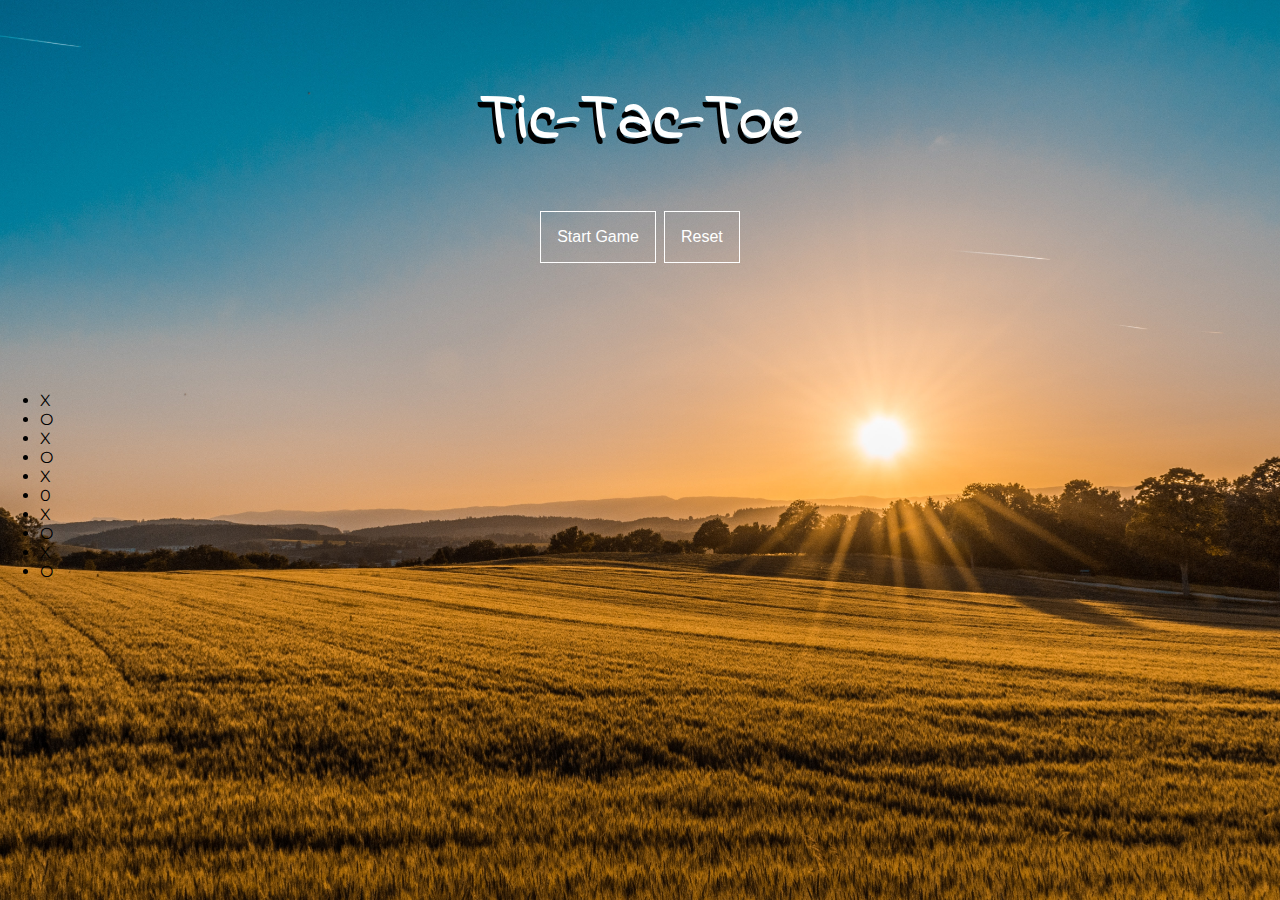
==== index.html @ ef4c8a73 "added an unordered list for animations" ====
<!DOCTYPE html>
<html lang="en">
<head>
    <meta charset="UTF-8">
    <meta name="viewport" content="width=device-width, initial-scale=1.0">
    <meta http-equiv="X-UA-Compatible" content="ie=edge">
    <link href="https://fonts.googleapis.com/css2?family=Indie+Flower&display=swap" rel="stylesheet"> 
    <link href="https://fonts.googleapis.com/css?family=Montserrat:200&display=swap" rel="stylesheet">
    <link rel="stylesheet" type="text/css" href="style.css">
    <script src="main.js" defer></script>
    <title>Tic Tac Toe</title>
</head>
<body class="background">
    <header class="header">
        <h1 class="message"><span class="red">Tic</span>-<span class="green">Tac</span>-<span class="blue">Toe</span></h1>
        <button class="startButton">start game</button>
        <button class="resetButton">reset</button>
    </header>
    <section class="grid-container">
        <div id="box1" class="grid-box"><span class="content"></span></div>
        <div id="box2" class="grid-box"><span class="content"></span></div>
        <div id="box3" class="grid-box"><span class="content"></span></div>
        <div id="box4" class="grid-box"><span class="content"></span></div>
        <div id="box5" class="grid-box"><span class="content"></span></div>
        <div id="box6" class="grid-box"><span class="content"></span></div>
        <div id="box7" class="grid-box"><span class="content"></span></div>
        <div id="box8" class="grid-box"><span class="content"></span></div>
        <div id="box9" class="grid-box"><span class="content"></span></div>
    </section>
    <ul class="circles">
        <li class="red">X</li>
        <li class="red">O</li>
        <li class="red">X</li>
        <li class="green">O</li>
        <li class="green">X</li>
        <li class="green">0</li>
        <li class="blue">X</li>
        <li class="blue">O</li>
        <li class="blue">X</li>
        <li class="blue">O</li>
    </ul> 
</body>
</html>
---- style.css ----
body {
  padding: 0;
  margin: 0;
  font-family: "Montserrat", sans-serif;
  text-transform: capitalize;
  background: url("images/field.jpg") no-repeat center fixed;
  background-color: #232323;
  background-size: cover;
}

.header {
  color: white;
  text-align: center;
  margin-bottom: 3em;
  padding: 1em;
  border: 0;
  font-family: "Indie Flower", cursive;
  text-transform: capitalize;
  font-size: 2rem;
  text-shadow: black -3px 6px;
}

button {
  background: none;
  border: 1px solid white;
  color: white;
  padding: 1em;
  font-size: 0.5em;
  text-transform: capitalize;
  transition: all 0.5s;
}

button:hover {
  background-color: white;
  border: 1px solid black;
  color: black;
}

.border {
  display: flex;
  justify-content: center;
}

.flex {
  height: 400px;
  width: 50vh;
  display: flex;
  flex-wrap: wrap;
  justify-content: center;
  flex-direction: row;
  align-content: center;
  margin: 0;
}

.gameBox {
  box-sizing: border-box;
  padding: 4em;
  margin: 0;
  color: white;
  border: 1px solid white;
}

.gameBox:hover {
  border: 2px solid cyan;
}

#box1 {
  border-left: none;
  border-top: none;
}

#box2 {
  border-top: none;
}

#box3 {
  border-top: none;
  border-right: none;
}

#box4 {
  border-left: none;
}

#box6 {
  border-right: none;
}

#box7 {
  border-left: none;
  border-bottom: none;
}

#box8 {
  border-bottom: none;
}

#box9 {
  border-right: none;
  border-bottom: none;
}

.space {
  display: block;
  height: 5px;
  width: 5px;
}

/*# sourceMappingURL=style.css.map */
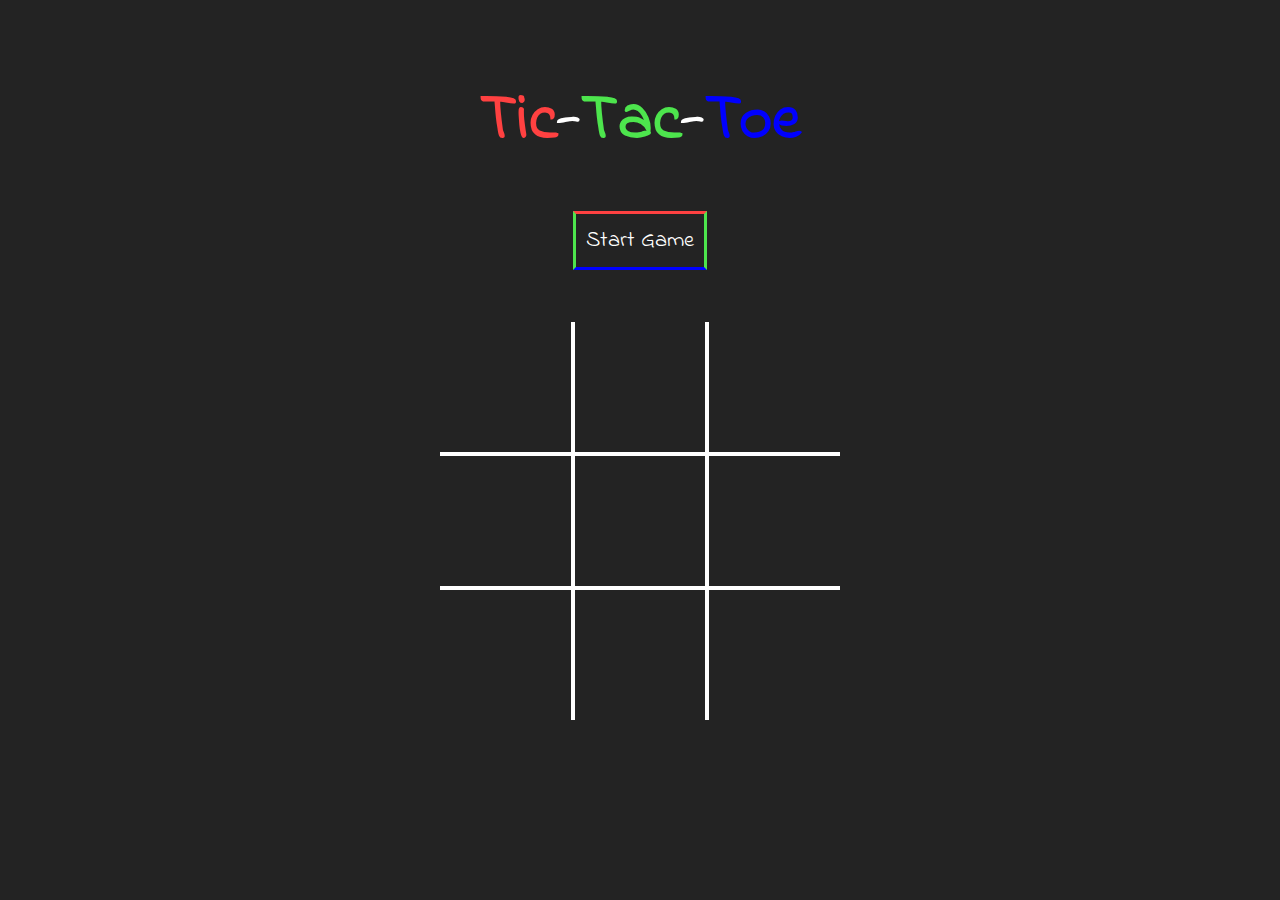
==== commit 795286f0: "add data attribute to grid boxes" ====
--- a/index.html
+++ b/index.html
@@ -14,18 +14,18 @@
     <header class="header">
         <h1 class="message"><span class="red">Tic</span>-<span class="green">Tac</span>-<span class="blue">Toe</span></h1>
         <button class="startButton">start game</button>
-        <button class="resetButton">reset</button>
+        <!-- <button class="resetButton">reset</button> -->
     </header>
     <section class="grid-container">
-        <div id="box1" class="grid-box"><span class="content"></span></div>
-        <div id="box2" class="grid-box"><span class="content"></span></div>
-        <div id="box3" class="grid-box"><span class="content"></span></div>
-        <div id="box4" class="grid-box"><span class="content"></span></div>
-        <div id="box5" class="grid-box"><span class="content"></span></div>
-        <div id="box6" class="grid-box"><span class="content"></span></div>
-        <div id="box7" class="grid-box"><span class="content"></span></div>
-        <div id="box8" class="grid-box"><span class="content"></span></div>
-        <div id="box9" class="grid-box"><span class="content"></span></div>
+        <div id="box1" class="grid-box" data-index-number="0"><span class="content"></span></div>
+        <div id="box2" class="grid-box" data-index-number="1"><span class="content"></span></div>
+        <div id="box3" class="grid-box" data-index-number="2"><span class="content"></span></div>
+        <div id="box4" class="grid-box" data-index-number="3"><span class="content"></span></div>
+        <div id="box5" class="grid-box" data-index-number="4"><span class="content"></span></div>
+        <div id="box6" class="grid-box" data-index-number="5"><span class="content"></span></div>
+        <div id="box7" class="grid-box" data-index-number="6"><span class="content"></span></div>
+        <div id="box8" class="grid-box" data-index-number="7"><span class="content"></span></div>
+        <div id="box9" class="grid-box" data-index-number="8"><span class="content"></span></div>
     </section>
     <ul class="circles">
         <li class="red">X</li>
--- a/style.css
+++ b/style.css
@@ -1,66 +1,88 @@
+button, body {
+  font-family: "Indie Flower", cursive;
+  text-transform: capitalize;
+}
+
+.content, .grid-box {
+  display: flex;
+  justify-content: center;
+  align-items: center;
+}
+
+button:hover, button {
+  border-top: 3px solid #ff4141;
+  border-right: 3px solid #4de54d;
+  border-bottom: 3px solid blue;
+  border-left: 3px solid #4de54d;
+}
+
 body {
+  position: relative;
+  height: 100vh;
   padding: 0;
   margin: 0;
-  font-family: "Montserrat", sans-serif;
-  text-transform: capitalize;
-  background: url("images/field.jpg") no-repeat center fixed;
   background-color: #232323;
-  background-size: cover;
+}
+
+.red {
+  color: #ff4141;
+}
+
+.green {
+  color: #4de54d;
+}
+
+.blue {
+  color: blue;
 }
 
 .header {
+  position: relative;
+  margin-bottom: 20px;
+  padding: 1em;
+  z-index: 2;
   color: white;
   text-align: center;
-  margin-bottom: 3em;
-  padding: 1em;
-  border: 0;
-  font-family: "Indie Flower", cursive;
-  text-transform: capitalize;
   font-size: 2rem;
-  text-shadow: black -3px 6px;
 }
 
 button {
+  padding: 10px;
+  color: white;
+  font-size: 0.7em;
   background: none;
-  border: 1px solid white;
+  transition: all 0.5s;
+}
+
+button:hover {
+  color: black;
+  background-color: white;
+}
+
+.grid-container {
+  display: grid;
+  grid-template-columns: repeat(3, auto);
+  grid-gap: 0;
+  position: relative;
+  z-index: 2;
+  max-width: 400px;
+  margin: 0 auto;
+}
+
+.grid-box {
+  height: 130px;
+  max-height: 130px;
   color: white;
-  padding: 1em;
-  font-size: 0.5em;
-  text-transform: capitalize;
-  transition: all 0.5s;
-}
-
-button:hover {
-  background-color: white;
-  border: 1px solid black;
-  color: black;
-}
-
-.border {
-  display: flex;
-  justify-content: center;
-}
-
-.flex {
-  height: 400px;
-  width: 50vh;
-  display: flex;
-  flex-wrap: wrap;
-  justify-content: center;
-  flex-direction: row;
-  align-content: center;
-  margin: 0;
-}
-
-.gameBox {
-  box-sizing: border-box;
-  padding: 4em;
-  margin: 0;
-  color: white;
-  border: 1px solid white;
-}
-
-.gameBox:hover {
+  border: 2px solid white;
+}
+
+.content {
+  width: 50px;
+  height: 50px;
+  font-size: 3em;
+}
+
+.grid-box:hover {
   border: 2px solid cyan;
 }
 
@@ -106,4 +128,93 @@
   width: 5px;
 }
 
+.circles {
+  position: absolute;
+  top: 0;
+  left: 0;
+  width: 100%;
+  height: 100%;
+  padding: 0;
+  margin: 0;
+  overflow: hidden;
+  z-index: 1;
+  font-size: 6em;
+}
+
+.circles li {
+  position: absolute;
+  display: block;
+  list-style: none;
+  animation: animate 20s linear infinite;
+  bottom: -150px;
+}
+
+.circles li:nth-child(1) {
+  left: 25%;
+  animation-delay: 0s;
+}
+
+.circles li:nth-child(2) {
+  left: 10%;
+  animation-delay: 2s;
+  animation-duration: 12s;
+}
+
+.circles li:nth-child(3) {
+  left: 70%;
+  animation-delay: 4s;
+}
+
+.circles li:nth-child(4) {
+  left: 40%;
+  animation-delay: 0s;
+  animation-duration: 18s;
+}
+
+.circles li:nth-child(5) {
+  left: 65%;
+  animation-delay: 0s;
+}
+
+.circles li:nth-child(6) {
+  left: 75%;
+  animation-delay: 3s;
+}
+
+.circles li:nth-child(7) {
+  left: 35%;
+  animation-delay: 7s;
+}
+
+.circles li:nth-child(8) {
+  left: 50%;
+  animation-delay: 15s;
+  animation-duration: 45s;
+}
+
+.circles li:nth-child(9) {
+  left: 20%;
+  animation-delay: 2s;
+  animation-duration: 35s;
+}
+
+.circles li:nth-child(10) {
+  left: 85%;
+  animation-delay: 0s;
+  animation-duration: 11s;
+}
+
+@keyframes animate {
+  0% {
+    transform: translateY(0) rotate(0deg);
+    opacity: 1;
+    border-radius: 0;
+  }
+  100% {
+    transform: translateY(-1000px) rotate(720deg);
+    opacity: 0;
+    border-radius: 0;
+  }
+}
+
 /*# sourceMappingURL=style.css.map */
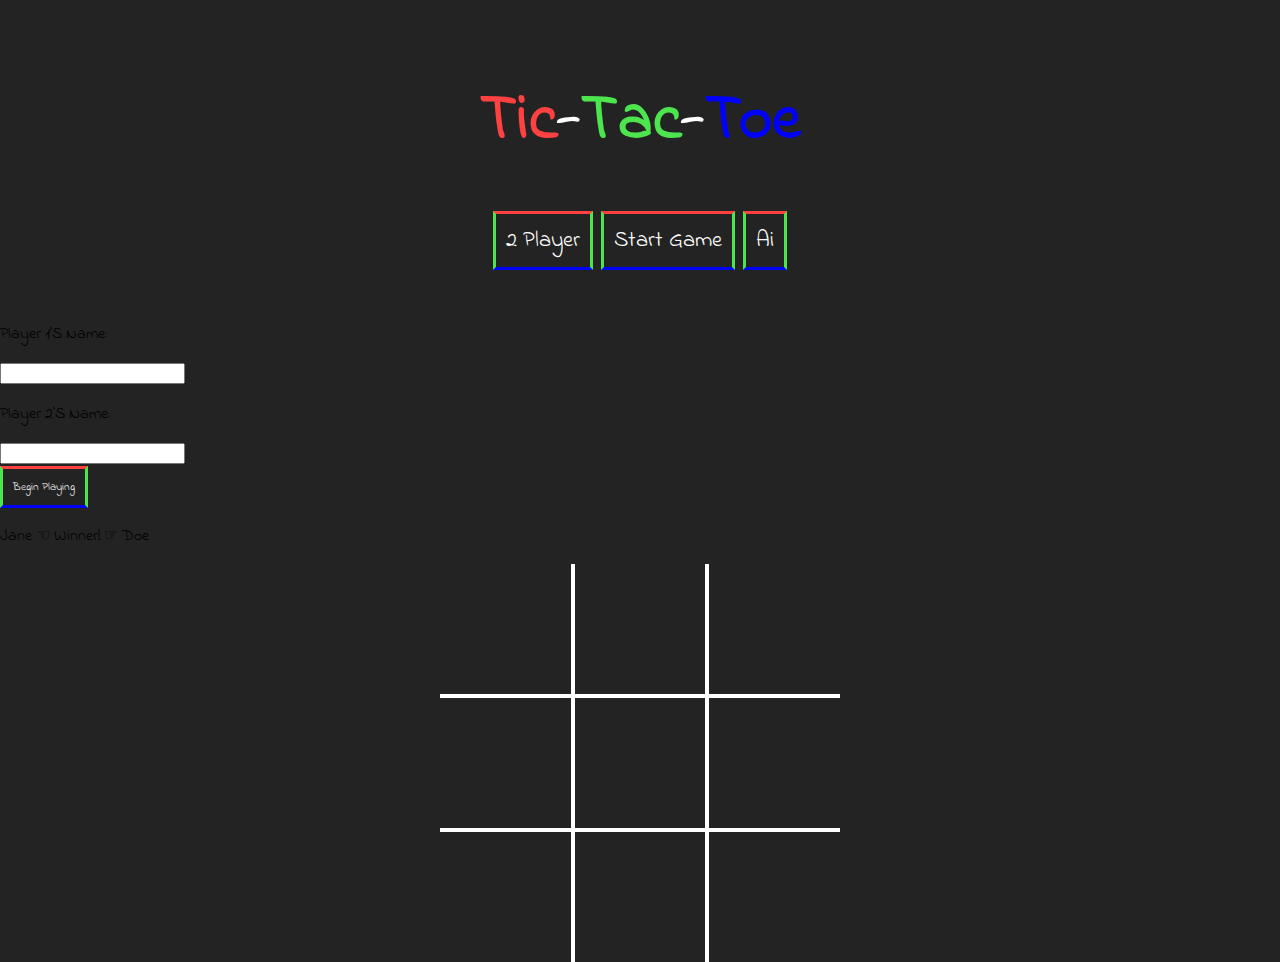
==== commit d83e7c19: "added form and paragraph for the game's status" ====
--- a/index.html
+++ b/index.html
@@ -13,19 +13,40 @@
 <body class="background">
     <header class="header">
         <h1 class="message"><span class="red">Tic</span>-<span class="green">Tac</span>-<span class="blue">Toe</span></h1>
-        <button class="startButton">start game</button>
-        <!-- <button class="resetButton">reset</button> -->
+        <button class="player-button">2 Player</button>
+        <button class="start-button">start game</button>
+        <button class="ai-button">Ai</button>
     </header>
-    <section class="grid-container">
-        <div id="box1" class="grid-box" data-index-number="0"><span class="content"></span></div>
-        <div id="box2" class="grid-box" data-index-number="1"><span class="content"></span></div>
-        <div id="box3" class="grid-box" data-index-number="2"><span class="content"></span></div>
-        <div id="box4" class="grid-box" data-index-number="3"><span class="content"></span></div>
-        <div id="box5" class="grid-box" data-index-number="4"><span class="content"></span></div>
-        <div id="box6" class="grid-box" data-index-number="5"><span class="content"></span></div>
-        <div id="box7" class="grid-box" data-index-number="6"><span class="content"></span></div>
-        <div id="box8" class="grid-box" data-index-number="7"><span class="content"></span></div>
-        <div id="box9" class="grid-box" data-index-number="8"><span class="content"></span></div>
+    <section class="form-grid">
+        <form>
+            <div>
+                <p class="form-text">Player 1's Name:</p>
+                <input type="text" name="text" class="names-input">
+            </div>
+            <div>
+                <p class="form-text">Player 2's Name:</p>
+                <input type="text" name="text" class="names-input">
+            </div>
+            <button type="button">begin playing</button>
+        </form>
+        <p class="game-status">
+            <span class="player-one">Jane</span>
+            <span class="left-arrow">&#9756;</span>
+            <span class="status">winner!</span>
+            <span class="right-arrow">&#9758;</span>
+            <span class="player-two">Doe</span>
+        </p>
+        <div class="grid-container">
+            <div id="box1" class="grid-box" data-index-number="0"><span class="content"></span></div>
+            <div id="box2" class="grid-box" data-index-number="1"><span class="content"></span></div>
+            <div id="box3" class="grid-box" data-index-number="2"><span class="content"></span></div>
+            <div id="box4" class="grid-box" data-index-number="3"><span class="content"></span></div>
+            <div id="box5" class="grid-box" data-index-number="4"><span class="content"></span></div>
+            <div id="box6" class="grid-box" data-index-number="5"><span class="content"></span></div>
+            <div id="box7" class="grid-box" data-index-number="6"><span class="content"></span></div>
+            <div id="box8" class="grid-box" data-index-number="7"><span class="content"></span></div>
+            <div id="box9" class="grid-box" data-index-number="8"><span class="content"></span></div>
+        </div>
     </section>
     <ul class="circles">
         <li class="red">X</li>
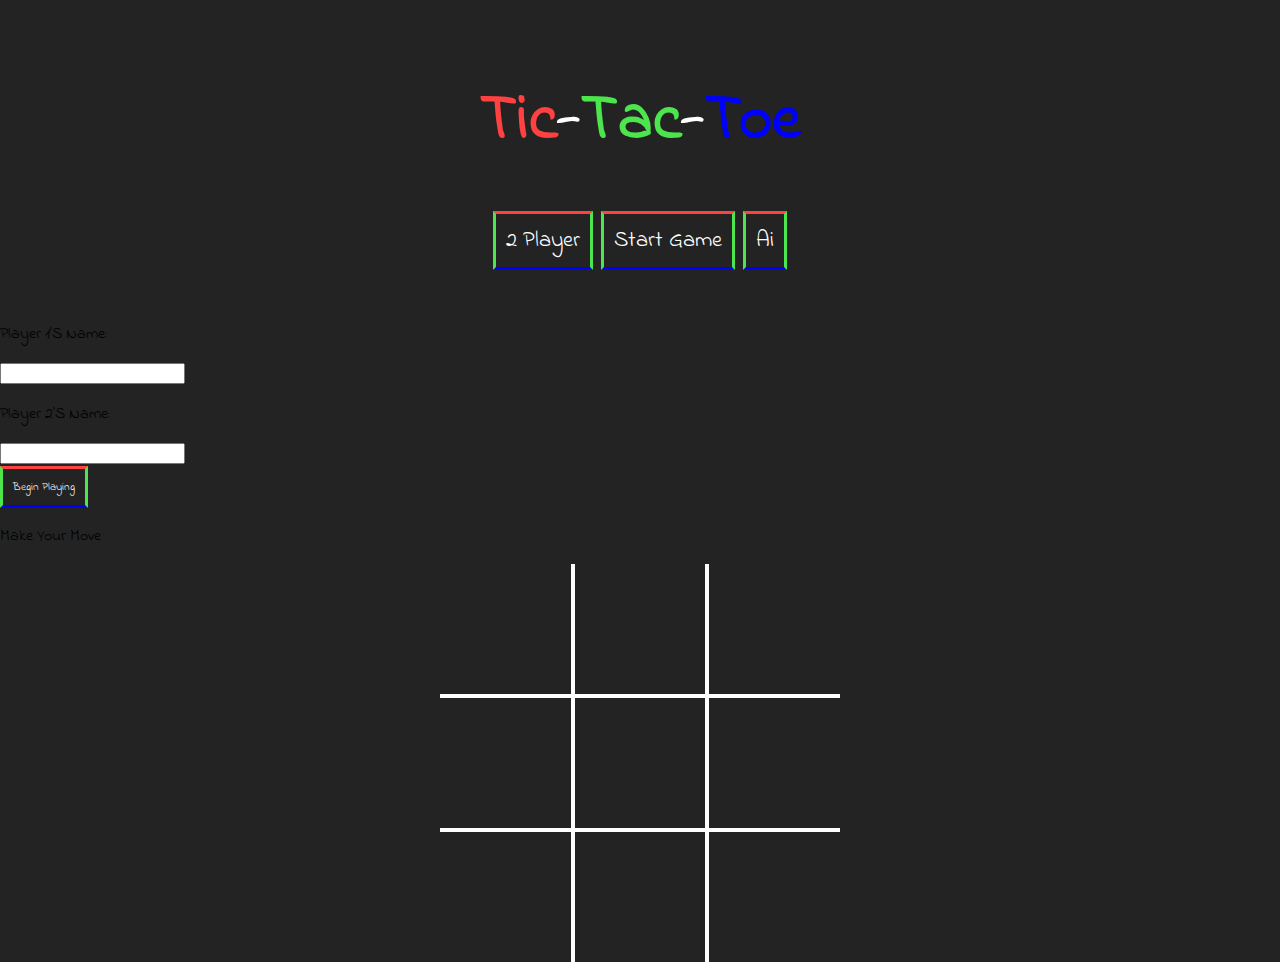
==== commit 3e2607e6: "removed most span elements from paragraph" ====
--- a/index.html
+++ b/index.html
@@ -18,23 +18,19 @@
         <button class="ai-button">Ai</button>
     </header>
     <section class="form-grid">
-        <form>
+        <form class="names-form">
             <div>
                 <p class="form-text">Player 1's Name:</p>
-                <input type="text" name="text" class="names-input">
+                <input type="text" name="text" class="names-input" id="player1-input">
             </div>
             <div>
                 <p class="form-text">Player 2's Name:</p>
-                <input type="text" name="text" class="names-input">
+                <input type="text" name="text" class="names-input" id="player2-input">
             </div>
-            <button type="button">begin playing</button>
+            <button type="button" class="form-button">begin playing</button>
         </form>
         <p class="game-status">
-            <span class="player-one">Jane</span>
-            <span class="left-arrow">&#9756;</span>
-            <span class="status">winner!</span>
-            <span class="right-arrow">&#9758;</span>
-            <span class="player-two">Doe</span>
+            <span class="status">Make Your Move</span>
         </p>
         <div class="grid-container">
             <div id="box1" class="grid-box" data-index-number="0"><span class="content"></span></div>
